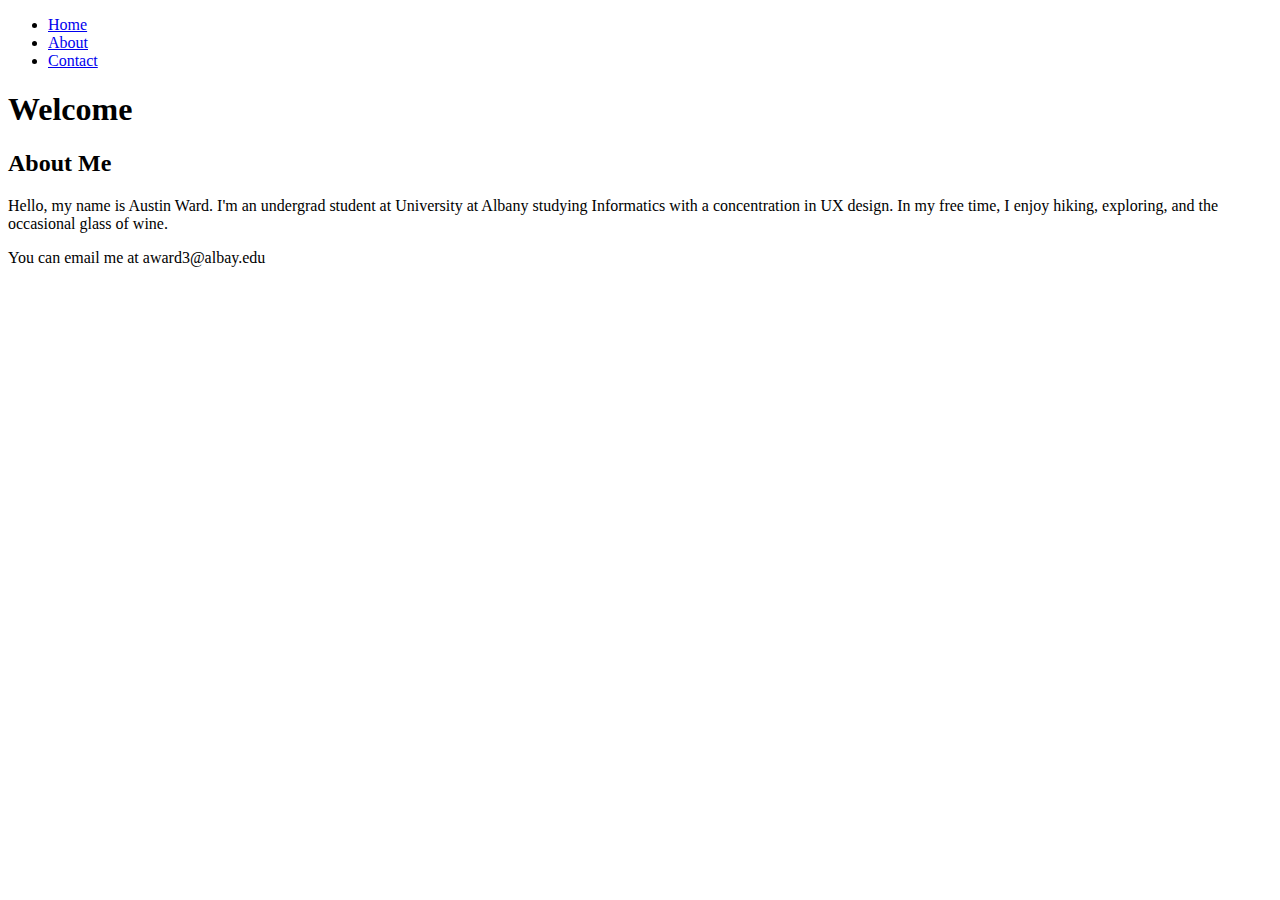
==== index.html @ 2f70c083 "Rename main.html to index.html" ====
<!DOCTYPE html>
<html lang="en">
<head>
    <meta charset="UTF-8">
    <meta name="viewport" content="width=device-width, initial-scale=1.0">
    <title>CINF362 Portfolio</title>
    <link rel="stylesheet" href="style.css">
</head>
<body class="body">
    <nav>
        <ul class="nav">
            <li><a href="index.html">Home</a></li>
            <li><a href="about.html">About</a></li>
            <li><a href="contact.html">Contact</a></li>
        </ul>
    </nav>
    <div class="welcome">
        <h1>Welcome</h1>
    </div>

    <main>
        <section class="about">
            <h2>About Me</h2>
            <p>Hello, my name is Austin Ward. I'm an undergrad student at University at Albany studying Informatics 
            with a concentration in UX design. In my free time, I enjoy hiking, 
            exploring, and the occasional glass of wine.</p>
        </section>
    </main>
    <footer class="footer">
        <p>You can email me at award3@albay.edu</p>
    </footer>
</body>
</html>
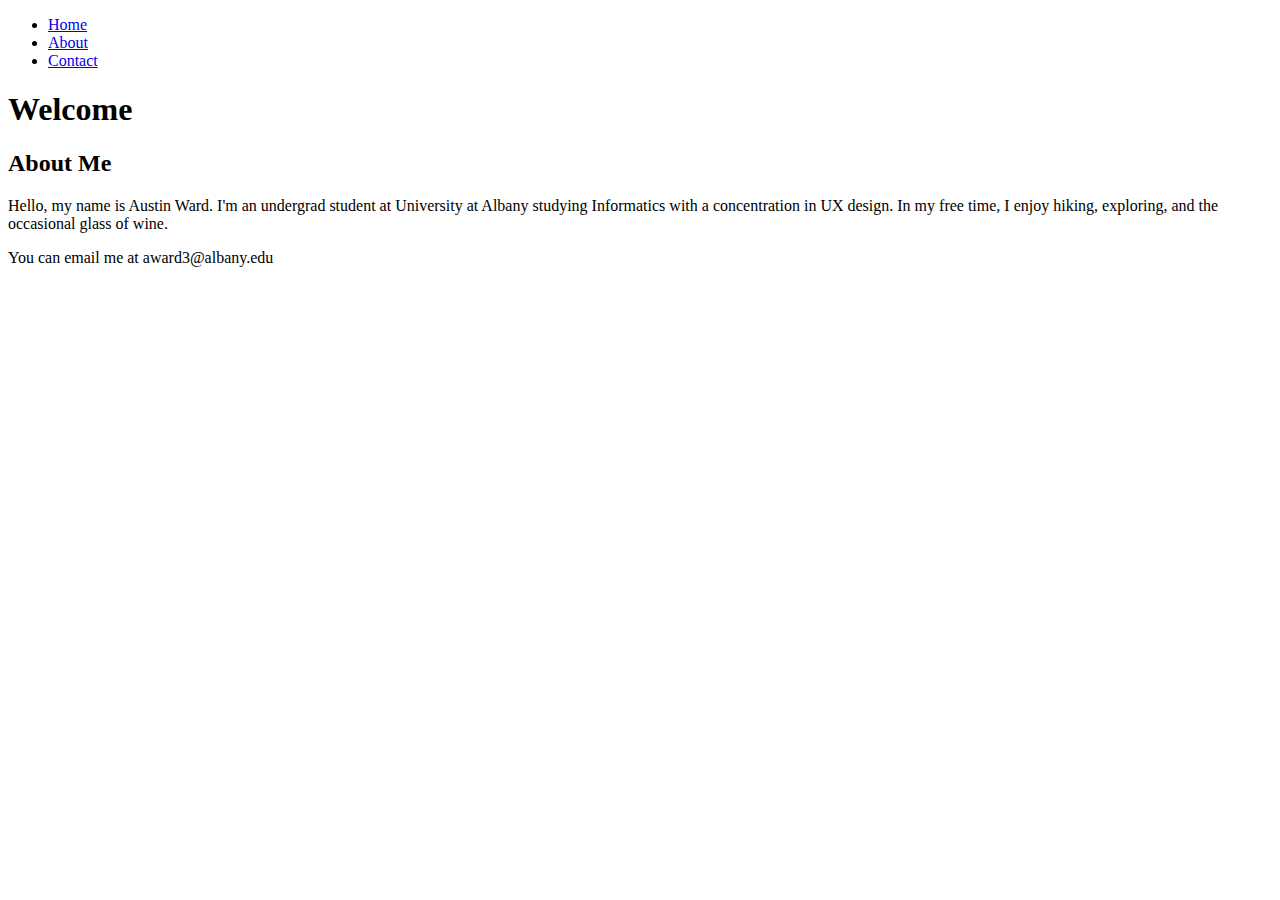
==== commit 40ecb694: "Update index.html" ====
--- a/index.html
+++ b/index.html
@@ -27,7 +27,7 @@
         </section>
     </main>
     <footer class="footer">
-        <p>You can email me at award3@albay.edu</p>
+        <p>You can email me at award3@albany.edu</p>
     </footer>
 </body>
 </html>
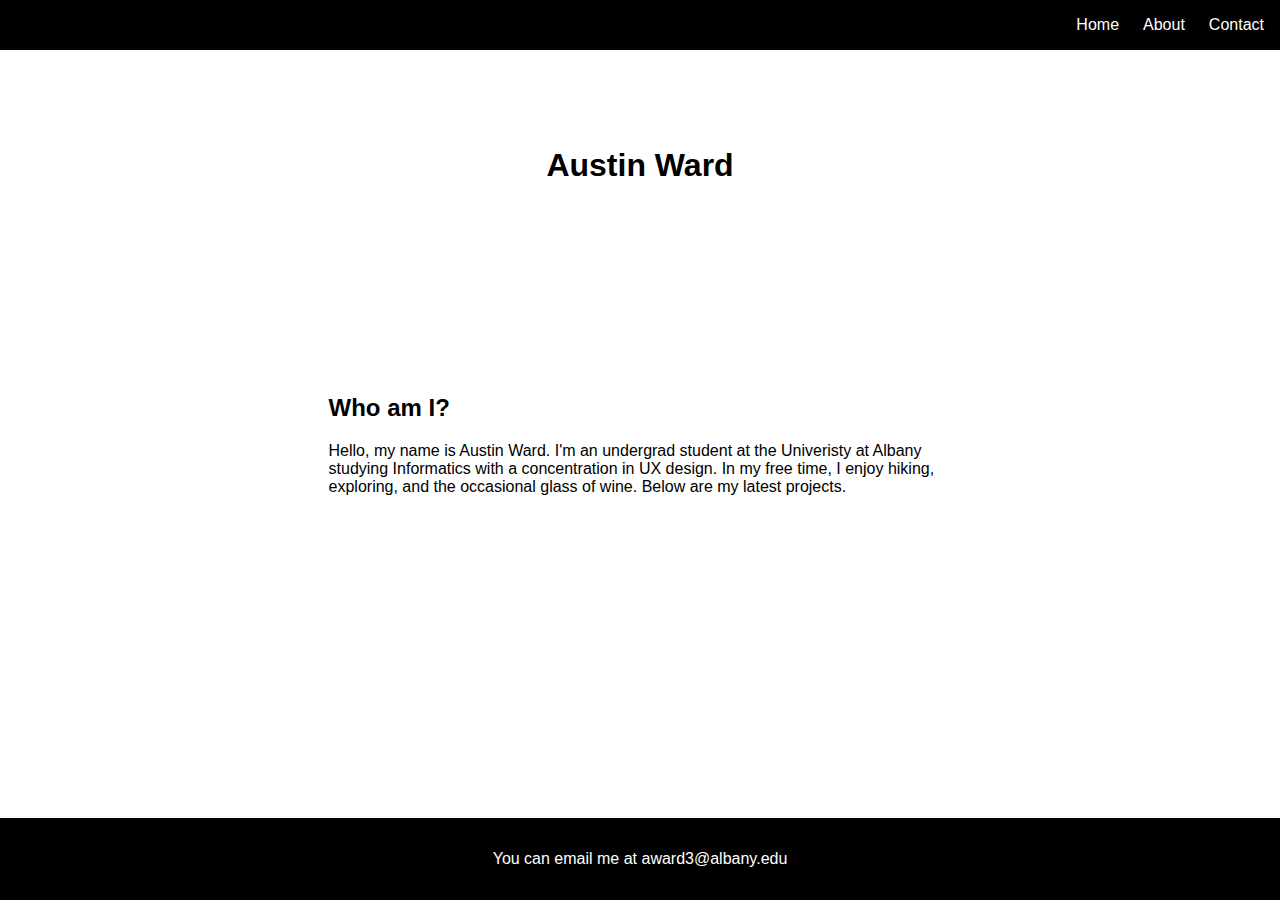
==== commit 1ae30e1d: "Update index.html" ====
--- a/index.html
+++ b/index.html
@@ -15,15 +15,15 @@
         </ul>
     </nav>
     <div class="welcome">
-        <h1>Welcome</h1>
+        <h1>Austin Ward</h1>
     </div>
 
     <main>
         <section class="about">
-            <h2>About Me</h2>
-            <p>Hello, my name is Austin Ward. I'm an undergrad student at University at Albany studying Informatics 
+            <h2>Who am I?</h2>
+            <p>Hello, my name is Austin Ward. I'm an undergrad student at the Univeristy at Albany studying Informatics 
             with a concentration in UX design. In my free time, I enjoy hiking, 
-            exploring, and the occasional glass of wine.</p>
+            exploring, and the occasional glass of wine. Below are my latest projects.</p>
         </section>
     </main>
     <footer class="footer">
--- a/style.css
+++ b/style.css
@@ -0,0 +1,100 @@
+nav {
+    background-color: black;
+    padding: 1rem;
+}
+.nav {
+    list-style: none;
+    justify-content: right;
+    display: flex;
+    gap: 1.5rem;
+    margin: 0;
+    padding: 0;
+}
+.nav a {
+    color: white; 
+    text-decoration: none;
+    font-family: 'Helvetica Neue', Arial, sans-serif; 
+    font-size: 1rem;
+    transition: color 0.3s ease; 
+}
+.nav a:hover {
+    color: #e9d931;
+}
+.body {
+    font-family: 'Helvetica Neue', Arial, sans-serif;
+    margin: 0;
+}
+
+@keyframes fadeInFromLeft {
+    0% {
+        opacity: 0;
+        transform: translateX(-50px);
+    }
+    100% {
+        opacity: 1;
+        transform: translateX(0);
+    }
+}
+
+.welcome {
+    margin-top: 2cm;
+    margin-bottom: 2cm;
+    justify-content: center;
+    display: flex;
+    animation: fadeInFromLeft 2s ease-in-out;
+}
+
+@keyframes fadeIn {
+    0% {
+        opacity: 0;
+    }
+    100% {
+        opacity: 1;
+    }
+}
+
+.about {
+    max-width: 70ch;
+    margin: 3cm auto;
+    text-align: left;
+    animation: fadeIn 2s ease-in-out;
+}
+
+@keyframes fadeup {
+    0% {
+        opacity: 0;
+        transform: translateY(50px);
+    }
+    100% {
+        opacity: 1;
+        transform: translateY(0);
+    }
+}
+
+/* Footer Fix */
+.footer {
+    background-color: black;
+    color: white;
+    padding: 1rem;
+    text-align: center;
+    position: relative; 
+    bottom: 0;
+}
+
+body {
+    display: flex;
+    flex-direction: column;
+    min-height: 100vh;
+}
+
+main {
+    flex-grow: 1;
+}
+
+@media (max-width: 768px) {
+    .about {
+        margin-left: .5cm;
+        margin-right: .5cm;
+        text-align: left;
+    }
+}
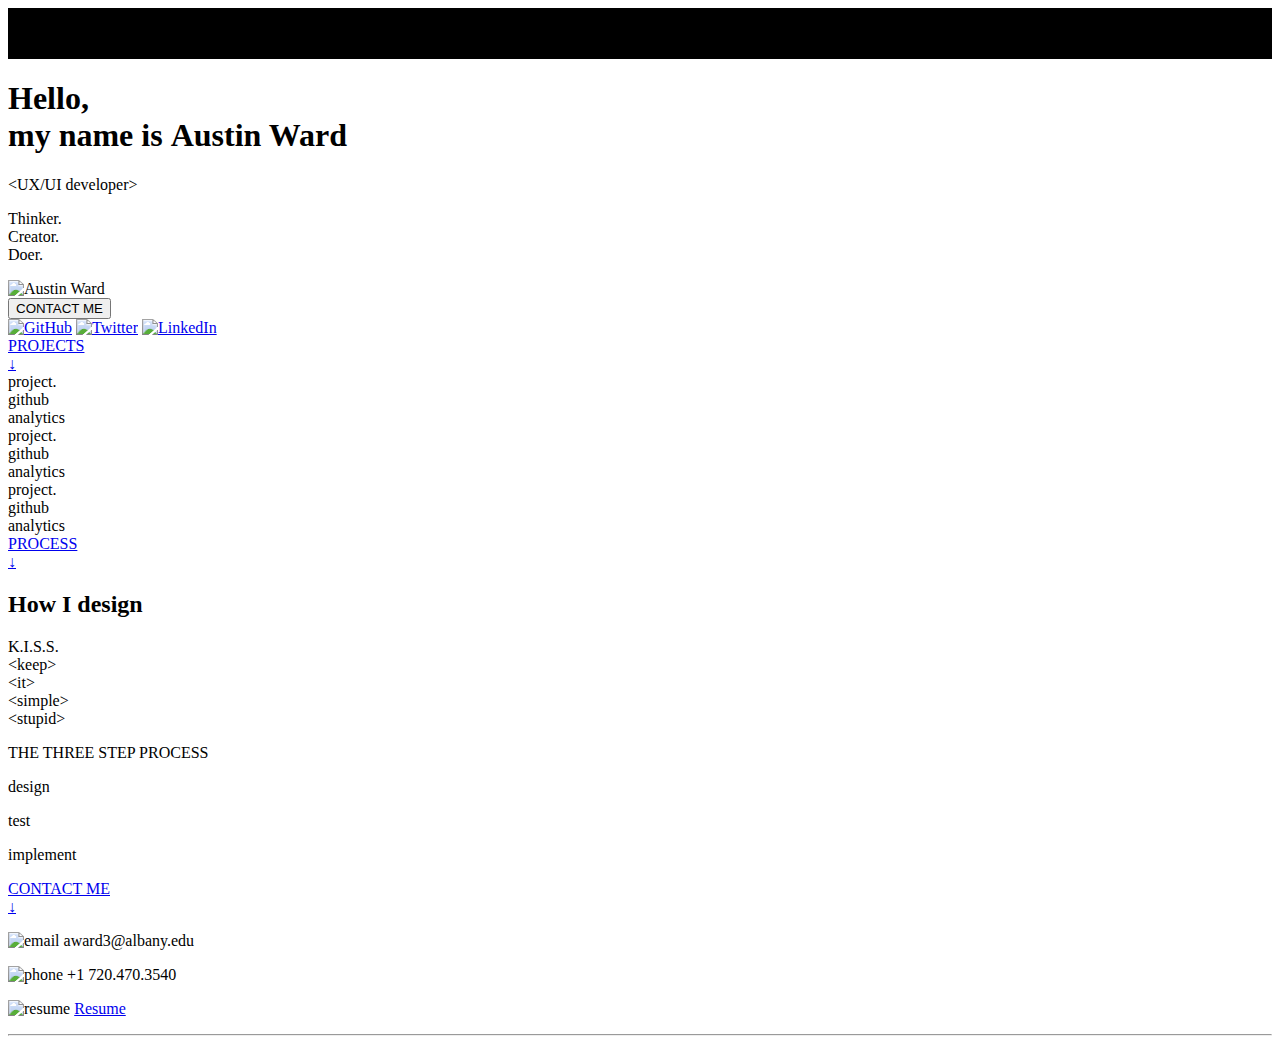
==== commit f6b33026: "Update index.html" ====
--- a/index.html
+++ b/index.html
@@ -3,31 +3,85 @@
 <head>
     <meta charset="UTF-8">
     <meta name="viewport" content="width=device-width, initial-scale=1.0">
-    <title>CINF362 Portfolio</title>
+    <meta name="description" content="Welcome to my portfolio website. Showcasing my journey as a software engineer with projects, skills, and achievements.">
+    <meta name="keywords" content="Software Engineer, Portfolio, Web Development, Projects, Skills, UX, UI">
+    <meta name="author" content="Your Name">
+    <title>AW | Portfolio</title>
     <link rel="stylesheet" href="style.css">
+    <link href="https://fonts.googleapis.com/css2?family=Roboto+Mono&display=swap" rel="stylesheet">
+    <link rel="icon" href="favicon.ico" type="image/x-icon">
 </head>
-<body class="body">
-    <nav>
-        <ul class="nav">
-            <li><a href="index.html">Home</a></li>
-            <li><a href="about.html">About</a></li>
-            <li><a href="contact.html">Contact</a></li>
-        </ul>
+<body>
+    <section id="home" class="section">
+    <nav class="navbar">
+        <div class="menu-icon" onclick="toggleMenu()">&#9776;</div>
     </nav>
-    <div class="welcome">
-        <h1>Austin Ward</h1>
+    <div class="intro-content">
+        <div class="name">
+        <h1>Hello,<br>my name is <strong>Austin Ward</strong></h1>
+        </div>
+        <p class="subtitle">&lt;UX/UI developer&gt;</p>
+            <div class="card">
+                <div class="card-text">
+                    <p>Thinker.<br>Creator.<br>Doer.</p>
+                </div>
+                <img src="images/portrait.png" alt="Austin Ward">
     </div>
+    <button class="contact-btn">CONTACT ME</button>
+    <div class="social-icons">
+        <a href="#"><img src="images/github.png" alt="GitHub"></a>
+        <a href="#"><img src="images/X.png" alt="Twitter"></a>
+        <a href="#"><img src="images/linkedin.png" alt="LinkedIn"></a>
+    </div>
+    <a href="#projects" class="scroll-down">PROJECTS<br>↓</a>
+    </section>
 
-    <main>
-        <section class="about">
-            <h2>Who am I?</h2>
-            <p>Hello, my name is Austin Ward. I'm an undergrad student at the Univeristy at Albany studying Informatics 
-            with a concentration in UX design. In my free time, I enjoy hiking, 
-            exploring, and the occasional glass of wine. Below are my latest projects.</p>
-        </section>
-    </main>
-    <footer class="footer">
-        <p>You can email me at award3@albany.edu</p>
-    </footer>
+    <section id="projects" class="section">
+        <div class="project-container">
+            <div class="project">
+                <div class="project-main">project.</div>
+                <div class="project-info">github<br>analytics</div>
+            </div>
+            <div class="project">
+                <div class="project-main">project.</div>
+                <div class="project-info">github<br>analytics</div>
+            </div>
+            <div class="project">
+                <div class="project-main">project.</div>
+                <div class="project-info">github<br>analytics</div>
+            </div>
+        </div>
+        <a href="#process" class="scroll-down">PROCESS<br>↓</a>
+    </section>
+
+
+    <section id="process" class="section">
+
+        <div class="process-content">
+            <h2>How I design</h2>
+            <p class="kiss">K.I.S.S.<br>
+                &lt;keep&gt;<br>
+                &lt;it&gt;<br>
+                &lt;simple&gt;<br>
+                &lt;stupid&gt;</p>
+            <div class="three-step-process">
+                <p>THE THREE STEP PROCESS</p>
+                <p>design</p>
+                <p>test</p>
+                <p>implement</p>
+            </div>
+            <a href="#contact" class="scroll-down">CONTACT ME<br>↓</a>
+        </div>
+    </section>
+
+
+    <section id="contact" class="section">
+        <div class="contact-info">
+            <p><img src="email.svg" alt="email"> award3@albany.edu</p>
+            <p><img src="phone.svg" alt="phone"> +1 720.470.3540</p>
+            <p><img src="resume.svg" alt="resume"> <a class="resume-btn" href="resume.pdf">Resume</a></p>
+            <hr>
+        </div>
+    </section>
 </body>
 </html>
